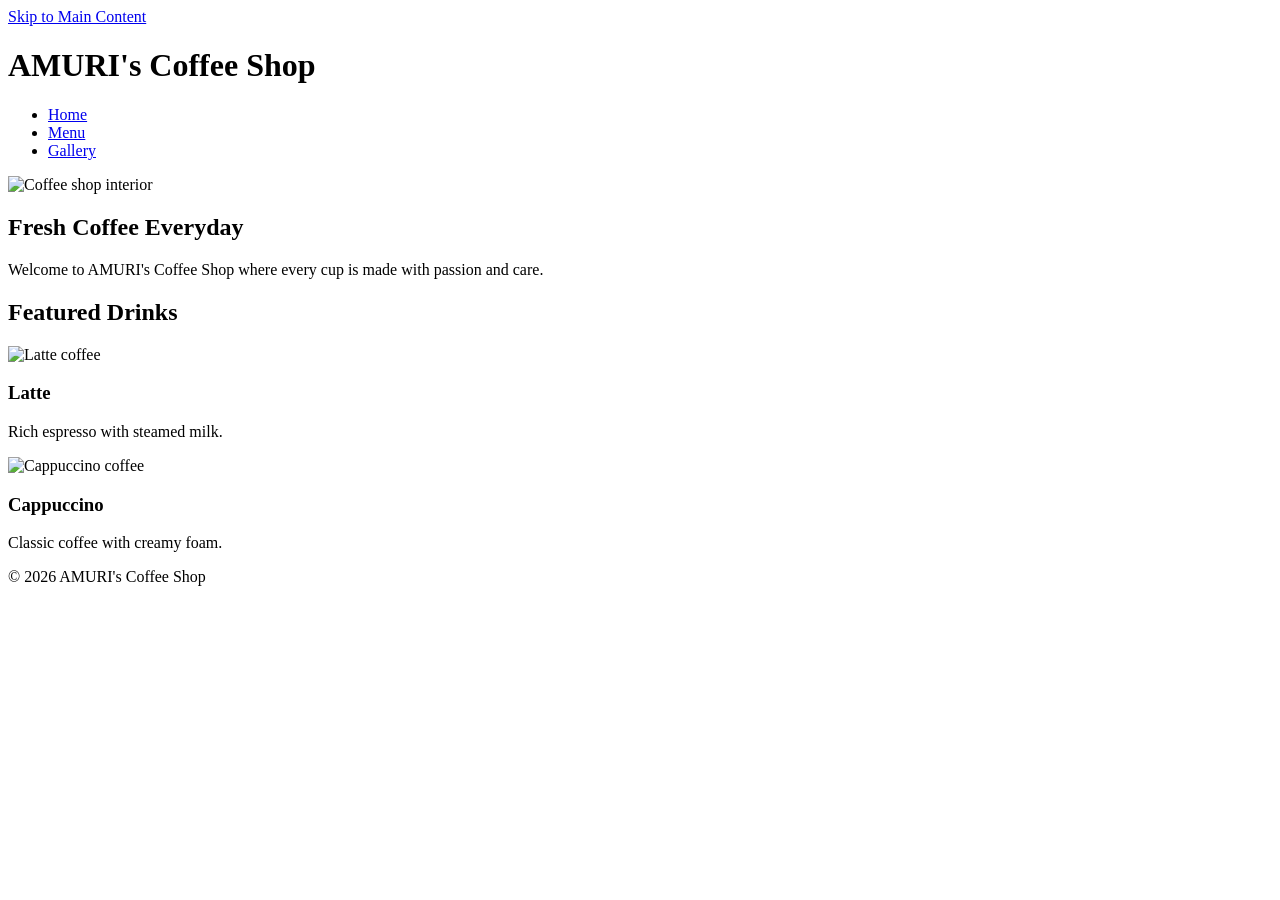
==== index.html @ 6aa1e301 "modified" ====
<!DOCTYPE html>
<html lang="en">
<head>
    <meta charset="UTF-8">
    <meta name="viewport" content="width=device-width, initial-scale=1.0">
    <title>AMURI's Coffee Shop</title>

    <link rel="stylesheet" href="style.css">
</head>

<body>

    <a href="#main" class="skip">Skip to Main Content</a>

    <header>

        <h1>AMURI's Coffee Shop</h1>
       
        <nav>
            <ul>
                <li><a href="index.html">Home</a></li>
                <li><a href="menu.html">Menu</a></li>
                <li><a href="gallery.html">Gallery</a></li>
            </ul>
        </nav>

    </header>

    <main id="main">

        <section class="hero">

            <img src="images/coffee-shop.jpg" alt="Coffee shop interior">

            <h2>Fresh Coffee Everyday</h2>

            <p>
                Welcome to AMURI's Coffee Shop where every cup
                is made with passion and care.
            </p>

        </section>
        
        <section class="featured">

            <h2>Featured Drinks</h2>

            <div class="drink-container">

                <div class="card">
                    <img src="images/latte.jpg" alt="Latte coffee">
                    <h3>Latte</h3>
                    <p>Rich espresso with steamed milk.</p>
                </div>

                <div class="card">
                    <img src="images/cappuccino.jpg" alt="Cappuccino coffee">
                    <h3>Cappuccino</h3>
                    <p>Classic coffee with creamy foam.</p>
                </div>

            </div>

        </section>

    </main>

    <footer>
        <p>&copy; 2026 AMURI's Coffee Shop</p>
    </footer>

</body>
</html>
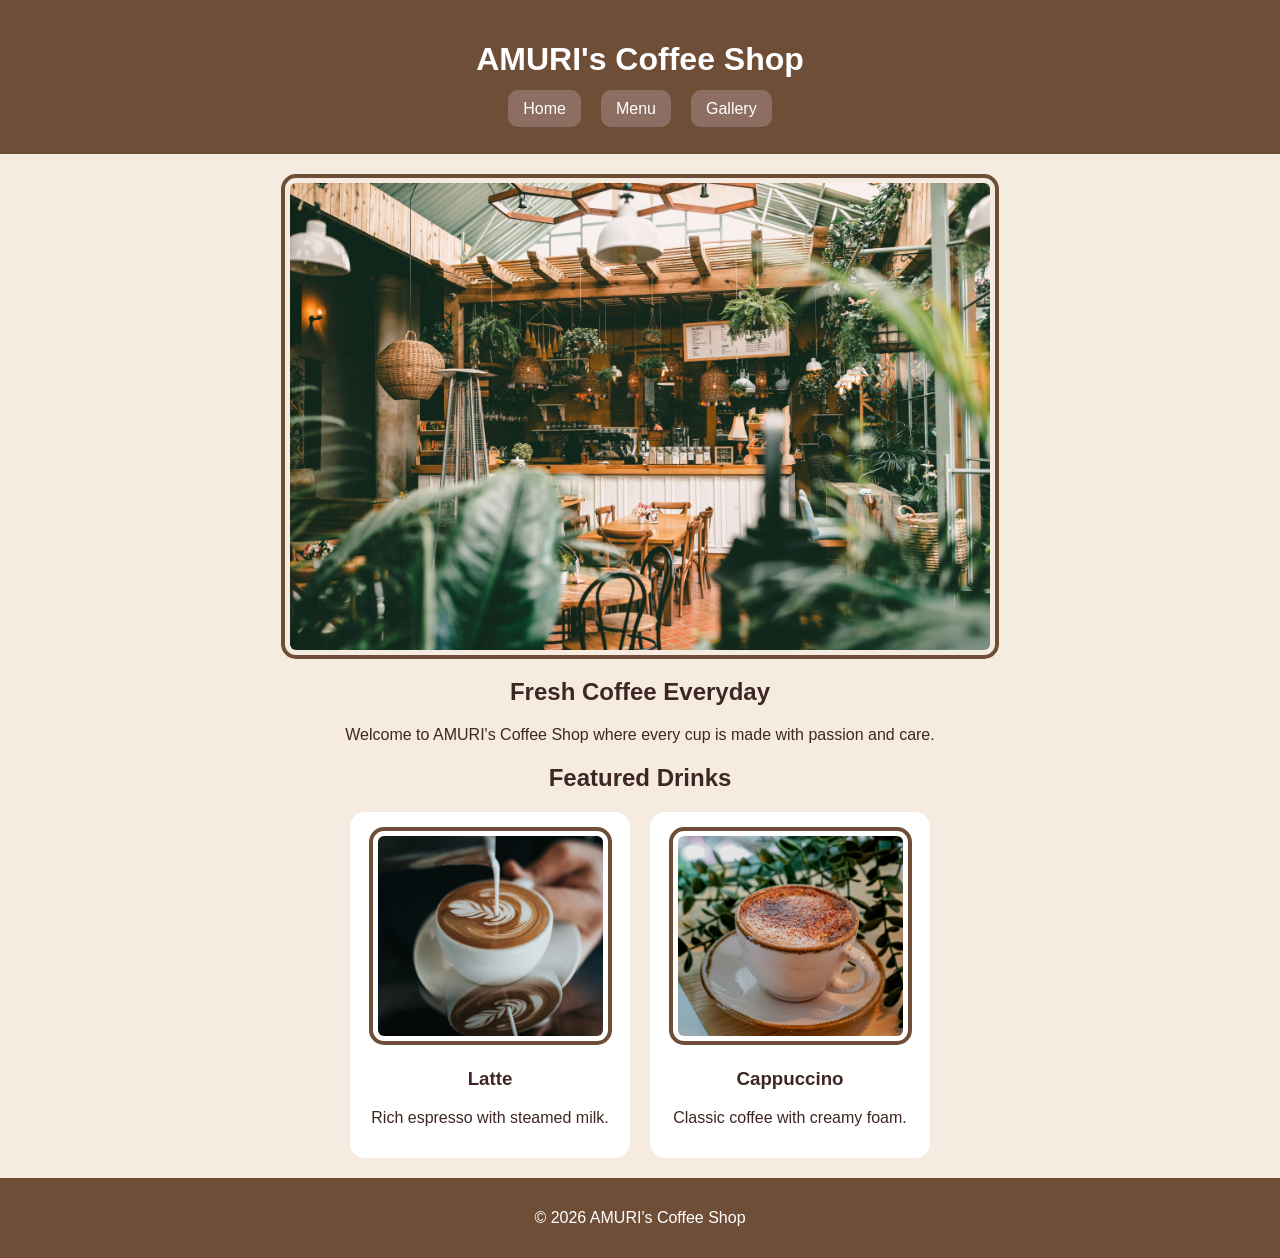
==== commit eebd8149: "modified" ====
--- a/index.html
+++ b/index.html
@@ -10,7 +10,7 @@
 
 <body>
 
-    <a href="#main" class="skip">Skip to Main Content</a>
+    <a href="#main_content" class="skip">Skip to Main Content</a>
 
     <header>
 
@@ -26,7 +26,7 @@
 
     </header>
 
-    <main id="main">
+    <main id="main_content">
 
         <section class="hero">
 
--- a/style.css
+++ b/style.css
@@ -0,0 +1,101 @@
+
+body {
+    margin: 0;
+    font-family: Arial, sans-serif;
+    background-color: #f5ebe0;
+    color: #3e2723;
+}
+
+.skip {
+    position: absolute;
+    top: -40px;
+    left: 10px;
+    background-color: black;
+    color: white;
+    padding: 10px;
+    text-decoration: none;
+   
+}
+
+.skip:focus {
+    top: 10px;
+    
+}
+header {
+    background-color: #6f4e37;
+    padding: 20px;
+    text-align: center;
+}
+
+header h1 {
+    color: white;
+}
+h2, p{
+    text-align: center;
+}
+
+nav ul {
+    display: flex;
+    justify-content: center;
+    gap: 20px;
+    list-style-type: none;
+    padding: 0;
+}
+
+nav a {
+    text-decoration: none;
+    color: white;
+    background-color: #8d6e63;
+    padding: 10px 15px;
+    border-radius: 10px;
+    transition: 0.3s;
+}
+
+nav a:hover {
+    background-color: #d7a86e;
+    transform: scale(1);
+}
+
+main {
+    padding: 20px;
+}
+
+.hero img {
+    width: 100%;
+    max-width: 700px;
+    display: block;
+    margin: auto;
+}
+
+.drink-container {
+    display: flex;
+    gap: 20px;
+    justify-content: center;
+    flex-wrap: wrap;
+}
+
+.card {
+    background-color: white;
+    padding: 15px;
+    border-radius: 15px;
+    width: 250px;
+    text-align: center;
+}
+.card img {
+    width: 90%;
+    height: 200px;
+    object-fit: cover;
+}
+
+img {
+    border: 4px solid #6f4e37;
+    padding: 5px;
+    border-radius: 15px;
+}
+
+footer {
+    background-color: #6f4e37;
+    color: white;
+    text-align: center;
+    padding: 15px;
+}
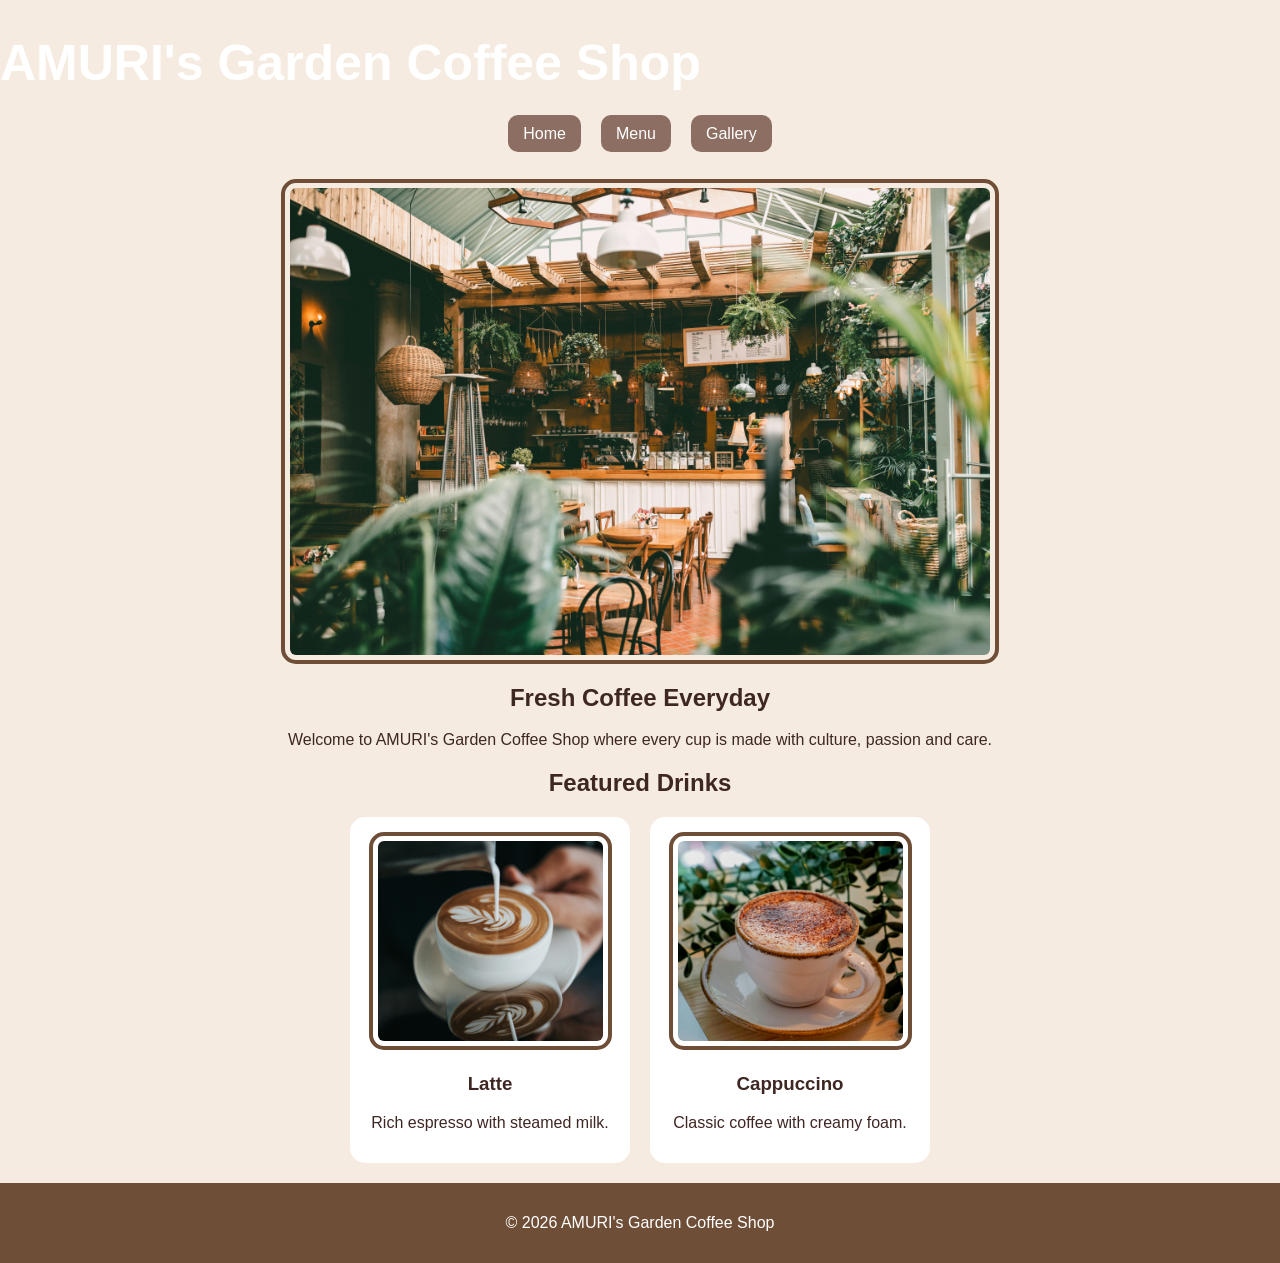
==== commit e92cb383: "minor changes" ====
--- a/index.html
+++ b/index.html
@@ -3,7 +3,7 @@
 <head>
     <meta charset="UTF-8">
     <meta name="viewport" content="width=device-width, initial-scale=1.0">
-    <title>AMURI's Coffee Shop</title>
+    <title>AMURI's Garden Coffee Shop</title>
 
     <link rel="stylesheet" href="style.css">
 </head>
@@ -14,7 +14,7 @@
 
     <header>
 
-        <h1>AMURI's Coffee Shop</h1>
+        <h1>AMURI's Garden Coffee Shop</h1>
        
         <nav>
             <ul>
@@ -35,8 +35,8 @@
             <h2>Fresh Coffee Everyday</h2>
 
             <p>
-                Welcome to AMURI's Coffee Shop where every cup
-                is made with passion and care.
+                Welcome to AMURI's Garden Coffee Shop where every cup
+                is made with culture, passion and care.
             </p>
 
         </section>
@@ -66,7 +66,7 @@
     </main>
 
     <footer>
-        <p>&copy; 2026 AMURI's Coffee Shop</p>
+        <p>&copy; 2026 AMURI's Garden Coffee Shop</p>
     </footer>
 
 </body>
--- a/style.css
+++ b/style.css
@@ -22,13 +22,19 @@
     
 }
 header {
-    background-color: #6f4e37;
-    padding: 20px;
+    header {
+    background-image: url("../images/header.jpg");
+    background-size: cover;
+    background-position: center;
+
+    padding: 60px;
     text-align: center;
+}
 }
 
 header h1 {
     color: white;
+    font-size: 50px;
 }
 h2, p{
     text-align: center;
@@ -98,4 +104,24 @@
     color: white;
     text-align: center;
     padding: 15px;
+}
+
+.gallery-grid {
+    display: grid;
+    grid-template-columns: 1fr 1fr 1fr;
+    gap: 15px;
+}
+
+.gallery-grid img {
+    width: 100%;
+    transition: 0.3s;
+}
+
+.gallery-grid img:hover {
+    transform: scale(1.05);
+}
+
+
+.gallery-grid img:nth-child(even) {
+    border-radius: 50%;
 }
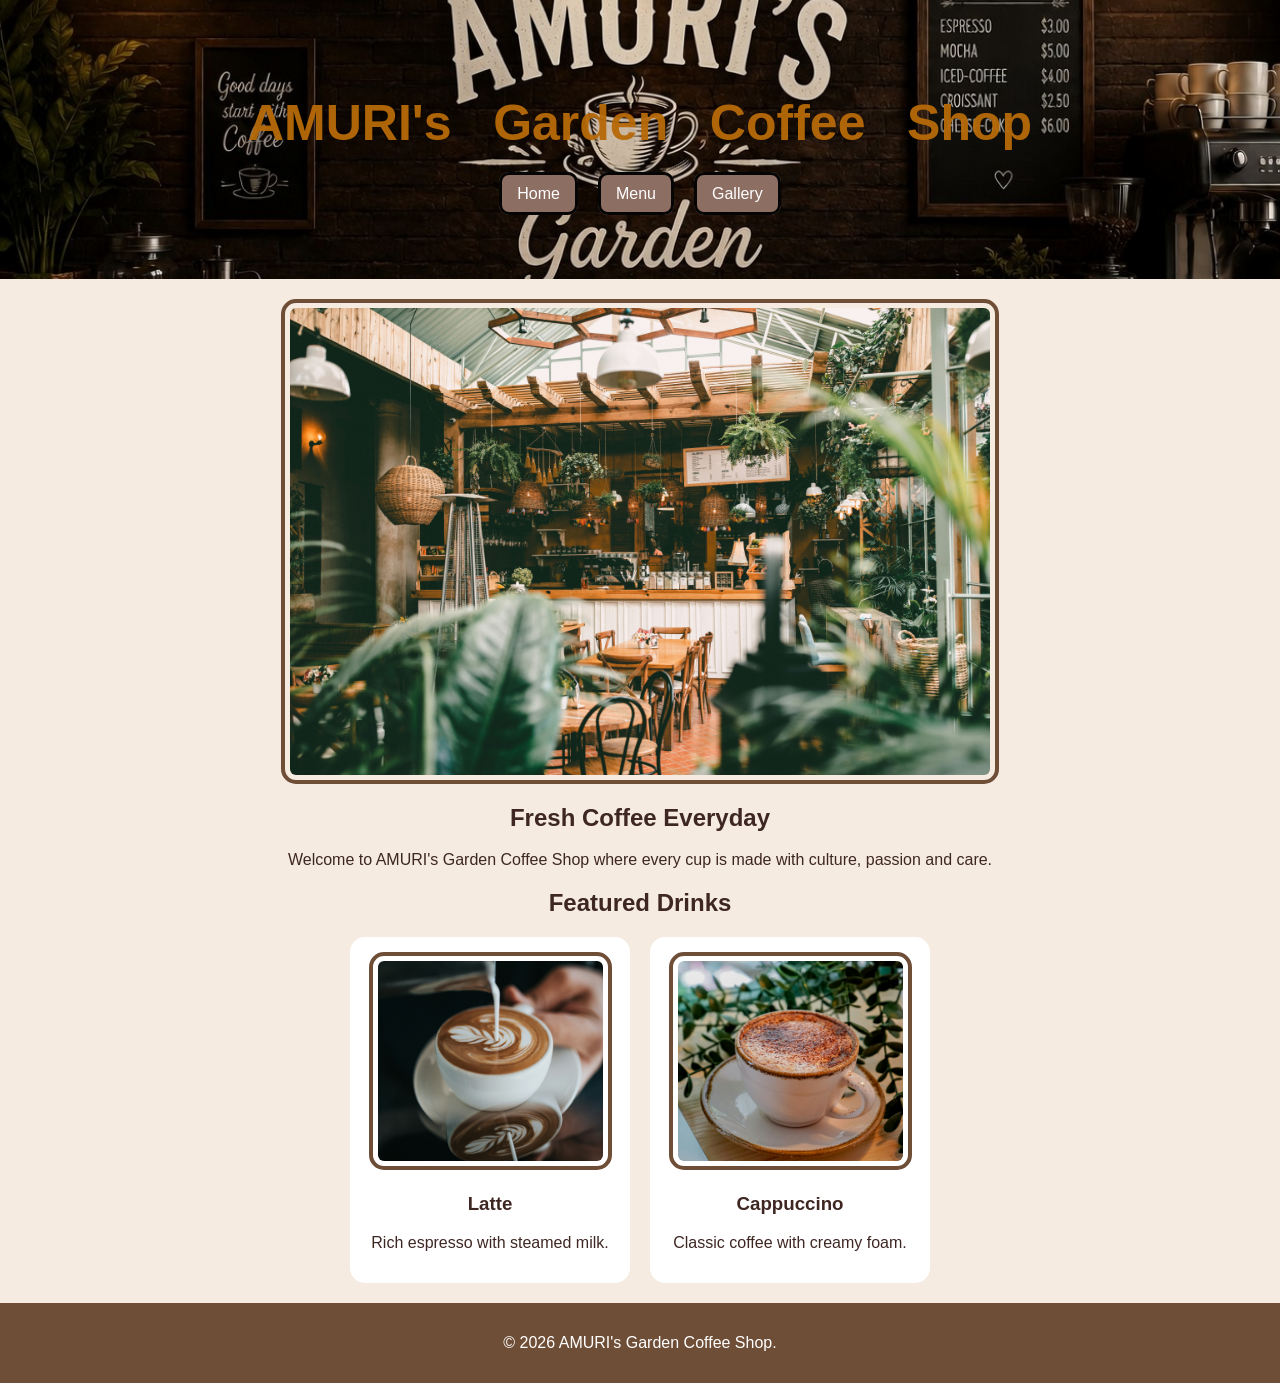
==== commit 9d51c06a: "final" ====
--- a/index.html
+++ b/index.html
@@ -14,7 +14,7 @@
 
     <header>
 
-        <h1>AMURI's Garden Coffee Shop</h1>
+        <h1>AMURI's &nbsp;&nbsp;Garden &nbsp;&nbsp;Coffee&nbsp;&nbsp; Shop</h1>
        
         <nav>
             <ul>
@@ -66,7 +66,7 @@
     </main>
 
     <footer>
-        <p>&copy; 2026 AMURI's Garden Coffee Shop</p>
+        <p>&copy; 2026 AMURI's Garden Coffee Shop.</p>
     </footer>
 
 </body>
--- a/style.css
+++ b/style.css
@@ -10,8 +10,8 @@
     position: absolute;
     top: -40px;
     left: 10px;
-    background-color: black;
-    color: white;
+    background-color: rgb(95, 26, 26);
+    color: rgb(162, 162, 162);
     padding: 10px;
     text-decoration: none;
    
@@ -22,18 +22,18 @@
     
 }
 header {
-    header {
-    background-image: url("../images/header.jpg");
+    
+    background-image: url("images/header.jpg");
     background-size: cover;
-    background-position: center;
-
+    background-position: center 38%;
+    
     padding: 60px;
     text-align: center;
 }
-}
+
 
 header h1 {
-    color: white;
+    color: rgba(182, 106, 8, 0.957);
     font-size: 50px;
 }
 h2, p{
@@ -54,6 +54,8 @@
     background-color: #8d6e63;
     padding: 10px 15px;
     border-radius: 10px;
+    border-color: #060505;
+    border-style: solid;
     transition: 0.3s;
 }
 
@@ -106,22 +108,22 @@
     padding: 15px;
 }
 
-.gallery-grid {
+.gallery-grid div{
     display: grid;
     grid-template-columns: 1fr 1fr 1fr;
-    gap: 15px;
+    gap: 25px;
 }
 
-.gallery-grid img {
+.gallery-grid div img {
     width: 100%;
     transition: 0.3s;
 }
 
-.gallery-grid img:hover {
+.gallery-grid div img:hover {
     transform: scale(1.05);
 }
 
 
-.gallery-grid img:nth-child(even) {
+.gallery-grid div img:nth-child(even) {
     border-radius: 50%;
 }
